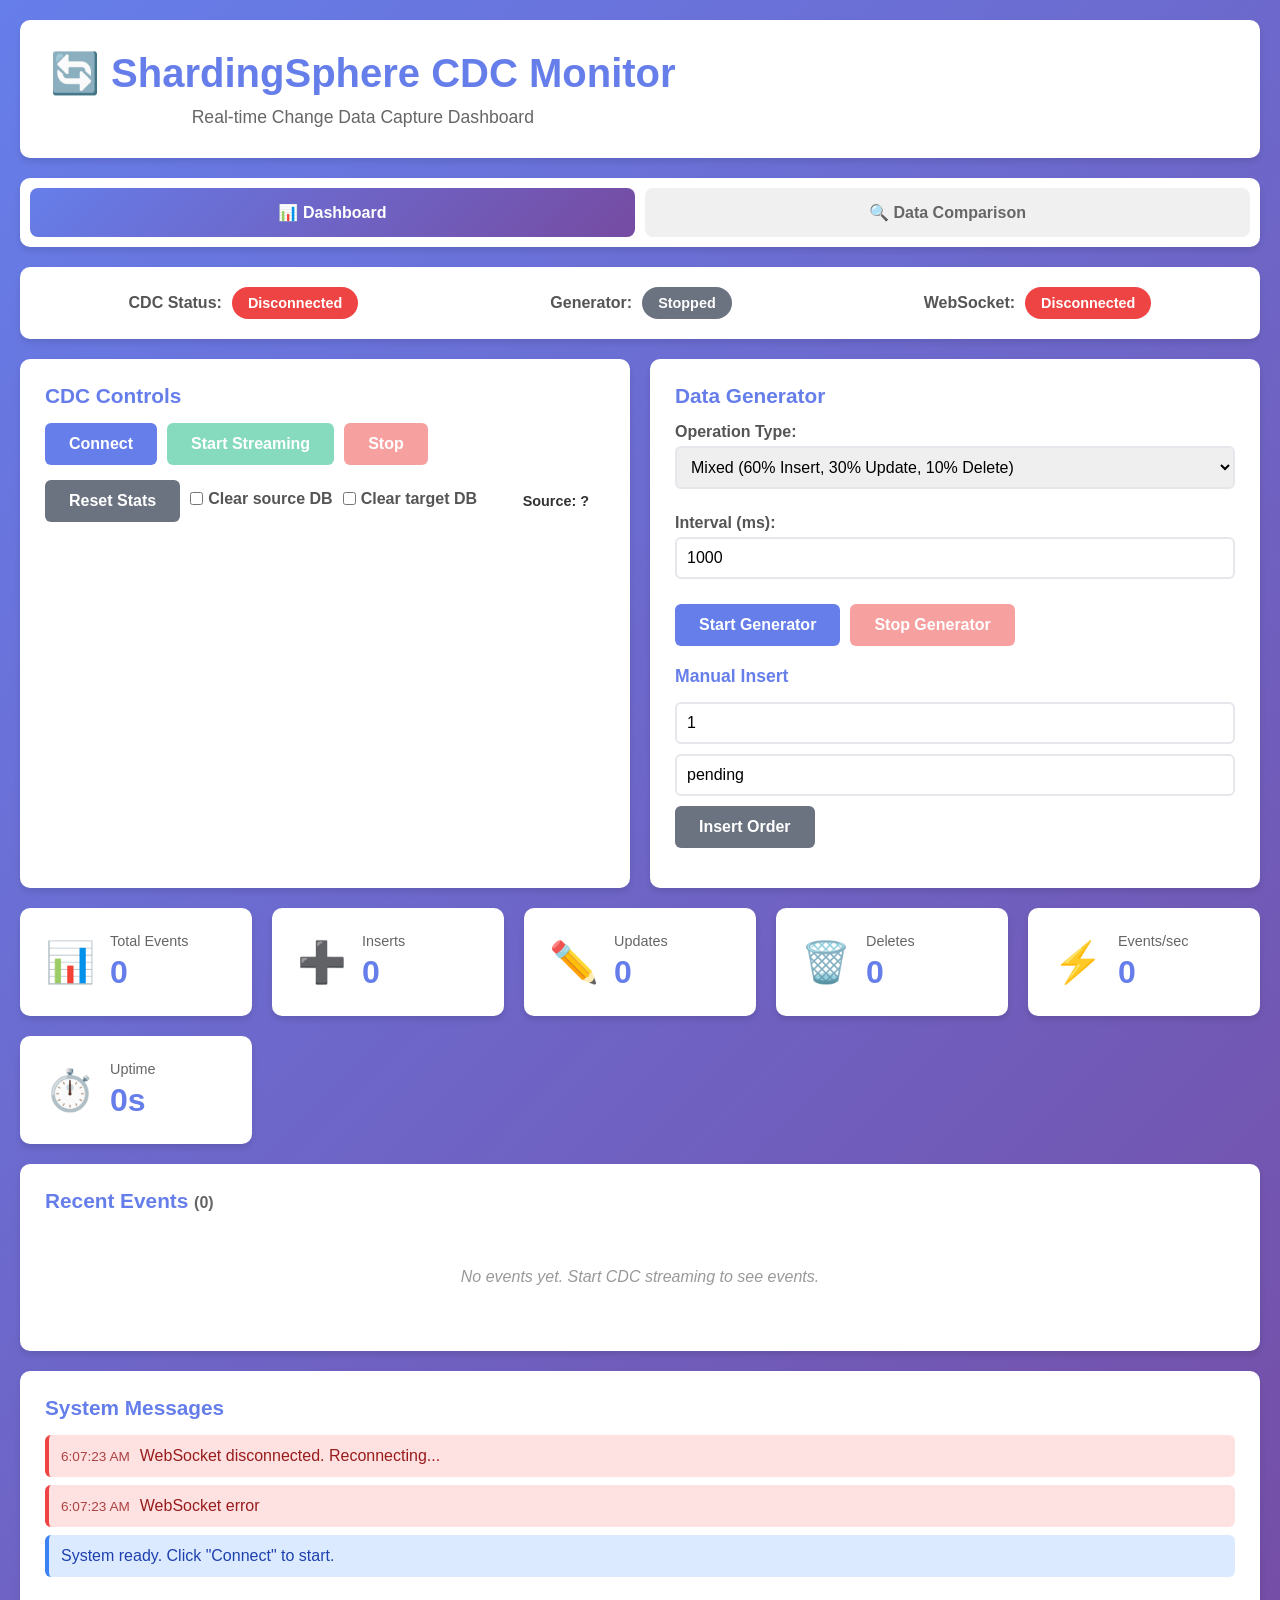
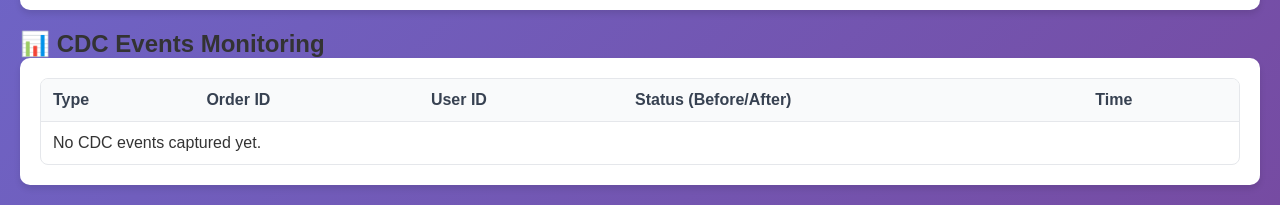
==== src/main/resources/static/index.html @ b1c5d3bc "Add back working src" ====
<!DOCTYPE html>
<html lang="en">
<head>
    <meta charset="UTF-8">
    <meta name="viewport" content="width=device-width, initial-scale=1.0">
    <meta http-equiv="Cache-Control" content="no-cache, no-store, must-revalidate">
    <meta http-equiv="Pragma" content="no-cache">
    <meta http-equiv="Expires" content="0">
    <title>ShardingSphere CDC Monitor</title>
    <link rel="stylesheet" href="css/style.css?v=2">
</head>
<body>
    <div class="container">
        <!-- Header -->
        <header>
            <div style="display: flex; justify-content: space-between; align-items: center;">
                <div>
                    <h1>🔄 ShardingSphere CDC Monitor</h1>
                    <p class="subtitle">Real-time Change Data Capture Dashboard</p>
                </div>
            </div>
        </header>

        <!-- Tab Navigation -->
        <div class="tab-nav">
            <button class="tab-btn active" data-tab="dashboard">📊 Dashboard</button>
            <button class="tab-btn" data-tab="comparison">🔍 Data Comparison</button>
        </div>

        <!-- Dashboard Tab -->
        <div id="dashboardTab" class="tab-content active">

        <!-- Connection Status -->
        <div class="status-bar">
            <div class="status-item">
                <span class="status-label">CDC Status:</span>
                <span id="cdcStatus" class="status-badge disconnected">Disconnected</span>
            </div>
            <div class="status-item">
                <span class="status-label">Generator:</span>
                <span id="generatorStatus" class="status-badge stopped">Stopped</span>
            </div>
            <div class="status-item">
                <span class="status-label">WebSocket:</span>
                <span id="wsStatus" class="status-badge disconnected">Disconnected</span>
            </div>
        </div>

        <!-- Control Panel -->
        <div class="control-panel">
            <div class="control-section">
                <h2>CDC Controls</h2>
                <div class="button-group">
                    <button id="connectBtn" class="btn btn-primary">Connect</button>
                    <button id="startStreamingBtn" class="btn btn-success" disabled>Start Streaming</button>
                    <button id="stopBtn" class="btn btn-danger" disabled>Stop</button>
                </div>
                <div class="form-group" style="margin-top: 15px;">
                    <div style="display: flex; align-items: center; gap: 10px; flex-wrap: wrap;">
                        <button id="resetBtn" class="btn btn-secondary">Reset Stats</button>
                        <label style="display: flex; align-items: center; gap: 5px; cursor: pointer; user-select: none;">
                            <input type="checkbox" id="clearDataCheckbox" style="cursor: pointer;">
                            <span>Clear source DB</span>
                        </label>
                        <label style="display: flex; align-items: center; gap: 5px; cursor: pointer; user-select: none;">
                            <input type="checkbox" id="clearTargetCheckbox" style="cursor: pointer;">
                            <span>Clear target DB</span>
                        </label>
                        <span id="recordCountDisplay" class="status-badge" style="margin-left: auto;">Source: <span id="recordCount">...</span></span>
                    </div>
                </div>
            </div>

            <div class="control-section">
                <h2>Data Generator</h2>
                <div class="form-group">
                    <label for="operationType">Operation Type:</label>
                    <select id="operationType" class="form-control">
                        <option value="MIXED">Mixed (60% Insert, 30% Update, 10% Delete)</option>
                        <option value="INSERT">Insert Only</option>
                        <option value="UPDATE">Update Only</option>
                        <option value="DELETE">Delete Only</option>
                    </select>
                </div>
                <div class="form-group">
                    <label for="interval">Interval (ms):</label>
                    <input type="number" id="interval" class="form-control" value="1000" min="100" max="10000">
                </div>
                <div class="button-group">
                    <button id="startGeneratorBtn" class="btn btn-primary">Start Generator</button>
                    <button id="stopGeneratorBtn" class="btn btn-danger" disabled>Stop Generator</button>
                </div>
                <div class="form-group">
                    <h3>Manual Insert</h3>
                    <input type="number" id="userId" class="form-control" placeholder="User ID" value="1">
                    <input type="text" id="orderStatus" class="form-control" placeholder="Status" value="pending">
                    <button id="manualInsertBtn" class="btn btn-secondary">Insert Order</button>
                </div>
            </div>
        </div>

        <!-- Statistics -->
        <div class="stats-grid">
            <div class="stat-card">
                <div class="stat-icon">📊</div>
                <div class="stat-content">
                    <div class="stat-label">Total Events</div>
                    <div class="stat-value" id="totalEvents">0</div>
                </div>
            </div>
            <div class="stat-card">
                <div class="stat-icon">➕</div>
                <div class="stat-content">
                    <div class="stat-label">Inserts</div>
                    <div class="stat-value" id="insertCount">0</div>
                </div>
            </div>
            <div class="stat-card">
                <div class="stat-icon">✏️</div>
                <div class="stat-content">
                    <div class="stat-label">Updates</div>
                    <div class="stat-value" id="updateCount">0</div>
                </div>
            </div>
            <div class="stat-card">
                <div class="stat-icon">🗑️</div>
                <div class="stat-content">
                    <div class="stat-label">Deletes</div>
                    <div class="stat-value" id="deleteCount">0</div>
                </div>
            </div>
            <div class="stat-card">
                <div class="stat-icon">⚡</div>
                <div class="stat-content">
                    <div class="stat-label">Events/sec</div>
                    <div class="stat-value" id="eventsPerSecond">0</div>
                </div>
            </div>
            <div class="stat-card">
                <div class="stat-icon">⏱️</div>
                <div class="stat-content">
                    <div class="stat-label">Uptime</div>
                    <div class="stat-value" id="uptime">0s</div>
                </div>
            </div>
        </div>

        <!-- Events Log -->
        <div class="events-section">
            <h2>Recent Events <span id="eventCount">(0)</span></h2>
            <div class="events-container" id="eventsContainer">
                <div class="no-events">No events yet. Start CDC streaming to see events.</div>
            </div>
        </div>

        <!-- System Messages -->
        <div class="messages-section">
            <h2>System Messages</h2>
            <div class="messages-container" id="messagesContainer">
                <div class="message info">System ready. Click "Connect" to start.</div>
            </div>
        </div>

        </div><!-- End Dashboard Tab -->

        <!-- Data Comparison Tab -->
        <div id="comparisonTab" class="tab-content">
            
            <!-- Summary Statistics -->
            <div class="summary-stats">
                <div class="summary-stat-item">
                    <div class="label">Source Records</div>
                    <div class="value" id="sourceRecordCount">0</div>
                </div>
                <div class="summary-stat-item">
                    <div class="label">Target Records</div>
                    <div class="value" id="targetRecordCount">0</div>
                </div>
                <div class="summary-stat-item">
                    <div class="label">Unsynced Records</div>
                    <div class="value" id="unsyncedRecordCount">0</div>
                </div>
                <div class="summary-stat-item">
                    <div class="label">CDC Events</div>
                    <div class="value" id="totalEventsCaptured">0</div>
                </div>
                <div class="summary-stat-item">
                    <div class="label">CDC Status</div>
                    <div class="value status-indicator not-running" id="cdcJobStatus">Not Running</div>
                </div>
            </div>

            <!-- Data Tables -->
            <div class="comparison-container">
                <div class="comparison-panel">
                    <h2>Source Database</h2>
                        <div class="data-table-container">
                            <table class="data-table">
                                <thead>
                                    <tr>
                                        <th>Order ID</th>
                                        <th>User ID</th>
                                        <th>Status</th>
                                    </tr>
                                </thead>
                                <tbody id="sourceDataTable">
                                    <tr><td colspan="3">Loading source data...</td></tr>
                                </tbody>
                            </table>
                        </div>
                    </div>

                <div class="comparison-panel">
                    <h2>Target Database</h2>
                        <div class="data-table-container">
                            <table class="data-table">
                                <thead>
                                    <tr>
                                        <th>Order ID</th>
                                        <th>User ID</th>
                                        <th>Status</th>
                                    </tr>
                                </thead>
                                <tbody id="targetDataTable">
                                    <tr><td colspan="3">Loading target data...</td></tr>
                                </tbody>
                            </table>
                        </div>
                    </div>
                </div>
            </div>

            <!-- CDC Events Monitoring Section -->
            <div style="margin-top: 20px;">
                <h2>📊 CDC Events Monitoring</h2>
                <div class="comparison-panel" style="width: 100%;">
                    <div class="data-table-container">
                        <table class="data-table">
                            <thead>
                                <tr>
                                    <th>Type</th>
                                    <th>Order ID</th>
                                    <th>User ID</th>
                                    <th>Status (Before/After)</th>
                                    <th>Time</th>
                                </tr>
                            </thead>
                            <tbody id="cdcEventsTable">
                                <tr><td colspan="5">No CDC events captured yet.</td></tr>
                            </tbody>
                        </table>
                    </div>
                </div>
            </div>

        </div><!-- End Data Comparison Tab -->

    </div>

    <script src="js/app.js?v=3"></script>
</body>
</html>
---- src/main/resources/static/css/style.css ----
* {
    margin: 0;
    padding: 0;
    box-sizing: border-box;
}

body {
    font-family: 'Segoe UI', Tahoma, Geneva, Verdana, sans-serif;
    background: linear-gradient(135deg, #667eea 0%, #764ba2 100%);
    color: #333;
    min-height: 100vh;
    padding: 20px;
}

.container {
    max-width: 1400px;
    margin: 0 auto;
}

/* Header */
header {
    background: white;
    padding: 30px;
    border-radius: 10px;
    box-shadow: 0 4px 6px rgba(0, 0, 0, 0.1);
    margin-bottom: 20px;
    text-align: center;
}

header h1 {
    font-size: 2.5rem;
    color: #667eea;
    margin-bottom: 10px;
}

.subtitle {
    color: #666;
    font-size: 1.1rem;
}

/* Tab Navigation */
.tab-nav {
    background: white;
    padding: 10px;
    border-radius: 10px;
    box-shadow: 0 4px 6px rgba(0, 0, 0, 0.1);
    margin-bottom: 20px;
    display: flex;
    gap: 10px;
}

.tab-btn {
    flex: 1;
    padding: 15px 30px;
    background: #f0f0f0;
    border: none;
    border-radius: 8px;
    cursor: pointer;
    font-size: 1rem;
    font-weight: 600;
    transition: all 0.3s;
    color: #666;
}

.tab-btn:hover {
    background: #e0e0e0;
}

.tab-btn.active {
    background: linear-gradient(135deg, #667eea 0%, #764ba2 100%);
    color: white;
}

/* Tab Content */
.tab-content {
    display: none;
}

.tab-content.active {
    display: block;
}

/* Status Bar */
.status-bar {
    background: white;
    padding: 20px;
    border-radius: 10px;
    box-shadow: 0 4px 6px rgba(0, 0, 0, 0.1);
    margin-bottom: 20px;
    display: flex;
    justify-content: space-around;
    flex-wrap: wrap;
    gap: 15px;
}

.status-item {
    display: flex;
    align-items: center;
    gap: 10px;
}

.status-label {
    font-weight: 600;
    color: #555;
}

.status-badge {
    padding: 8px 16px;
    border-radius: 20px;
    font-weight: 600;
    font-size: 0.9rem;
}

.status-badge.connected {
    background: #10b981;
    color: white;
}

.status-badge.streaming {
    background: #3b82f6;
    color: white;
    animation: pulse 2s infinite;
}

.status-badge.disconnected {
    background: #ef4444;
    color: white;
}

.status-badge.running {
    background: #10b981;
    color: white;
    animation: pulse 2s infinite;
}

.status-badge.stopped {
    background: #6b7280;
    color: white;
}

@keyframes pulse {
    0%, 100% {
        opacity: 1;
    }
    50% {
        opacity: 0.7;
    }
}

/* Control Panel */
.control-panel {
    display: grid;
    grid-template-columns: repeat(auto-fit, minmax(400px, 1fr));
    gap: 20px;
    margin-bottom: 20px;
}

.control-section {
    background: white;
    padding: 25px;
    border-radius: 10px;
    box-shadow: 0 4px 6px rgba(0, 0, 0, 0.1);
}

.control-section h2, .control-section h3 {
    color: #667eea;
    margin-bottom: 15px;
    font-size: 1.3rem;
}

.control-section h3 {
    font-size: 1.1rem;
    margin-top: 20px;
}

.button-group {
    display: flex;
    gap: 10px;
    flex-wrap: wrap;
}

.btn {
    padding: 12px 24px;
    border: none;
    border-radius: 6px;
    font-size: 1rem;
    font-weight: 600;
    cursor: pointer;
    transition: all 0.3s ease;
}

.btn:hover:not(:disabled) {
    transform: translateY(-2px);
    box-shadow: 0 4px 8px rgba(0, 0, 0, 0.2);
}

.btn:disabled {
    opacity: 0.5;
    cursor: not-allowed;
}

.btn-primary {
    background: #667eea;
    color: white;
}

.btn-success {
    background: #10b981;
    color: white;
}

.btn-danger {
    background: #ef4444;
    color: white;
}

.btn-secondary {
    background: #6b7280;
    color: white;
}

.form-group {
    margin-bottom: 15px;
}

.form-group label {
    display: block;
    margin-bottom: 5px;
    font-weight: 600;
    color: #555;
}

.form-control {
    width: 100%;
    padding: 10px;
    border: 2px solid #e5e7eb;
    border-radius: 6px;
    font-size: 1rem;
    margin-bottom: 10px;
    transition: border-color 0.3s ease;
}

.form-control:focus {
    outline: none;
    border-color: #667eea;
}

/* Statistics Grid */
.stats-grid {
    display: grid;
    grid-template-columns: repeat(auto-fit, minmax(200px, 1fr));
    gap: 20px;
    margin-bottom: 20px;
}

.stat-card {
    background: white;
    padding: 25px;
    border-radius: 10px;
    box-shadow: 0 4px 6px rgba(0, 0, 0, 0.1);
    display: flex;
    align-items: center;
    gap: 15px;
    transition: transform 0.3s ease;
}

.stat-card:hover {
    transform: translateY(-5px);
}

.stat-icon {
    font-size: 2.5rem;
}

.stat-content {
    flex: 1;
}

.stat-label {
    font-size: 0.9rem;
    color: #666;
    margin-bottom: 5px;
}

.stat-value {
    font-size: 2rem;
    font-weight: 700;
    color: #667eea;
}

/* Events Section */
.events-section, .messages-section {
    background: white;
    padding: 25px;
    border-radius: 10px;
    box-shadow: 0 4px 6px rgba(0, 0, 0, 0.1);
    margin-bottom: 20px;
}

.events-section h2, .messages-section h2 {
    color: #667eea;
    margin-bottom: 15px;
    font-size: 1.3rem;
}

#eventCount {
    color: #666;
    font-size: 1rem;
}

.events-container {
    max-height: 500px;
    overflow-y: auto;
}

.no-events {
    text-align: center;
    color: #999;
    padding: 40px;
    font-style: italic;
}

.event-item {
    padding: 15px;
    margin-bottom: 10px;
    border-radius: 6px;
    border-left: 4px solid;
    animation: slideIn 0.3s ease;
}

@keyframes slideIn {
    from {
        opacity: 0;
        transform: translateX(-20px);
    }
    to {
        opacity: 1;
        transform: translateX(0);
    }
}

.event-item.insert {
    background: #d1fae5;
    border-color: #10b981;
}

.event-item.update {
    background: #dbeafe;
    border-color: #3b82f6;
}

.event-item.delete {
    background: #fee2e2;
    border-color: #ef4444;
}

.event-header {
    display: flex;
    justify-content: space-between;
    margin-bottom: 8px;
}

.event-type {
    font-weight: 700;
    text-transform: uppercase;
}

.event-type.insert {
    color: #10b981;
}

.event-type.update {
    color: #3b82f6;
}

.event-type.delete {
    color: #ef4444;
}

.event-time {
    color: #666;
    font-size: 0.85rem;
}

.event-details {
    font-size: 0.9rem;
    color: #555;
}

.event-table {
    color: #667eea;
    font-weight: 600;
}

/* Messages */
.messages-container {
    max-height: 200px;
    overflow-y: auto;
}

.message {
    padding: 12px;
    margin-bottom: 8px;
    border-radius: 6px;
    border-left: 4px solid;
    animation: slideIn 0.3s ease;
}

.message.info {
    background: #dbeafe;
    border-color: #3b82f6;
    color: #1e40af;
}

.message.success {
    background: #d1fae5;
    border-color: #10b981;
    color: #065f46;
}

.message.error {
    background: #fee2e2;
    border-color: #ef4444;
    color: #991b1b;
}

.message-time {
    font-size: 0.85rem;
    opacity: 0.8;
    margin-right: 10px;
}

/* Scrollbar Styling */
::-webkit-scrollbar {
    width: 8px;
}

::-webkit-scrollbar-track {
    background: #f1f1f1;
    border-radius: 10px;
}

::-webkit-scrollbar-thumb {
    background: #667eea;
    border-radius: 10px;
}

::-webkit-scrollbar-thumb:hover {
    background: #5568d3;
}

/* Responsive Design */
@media (max-width: 768px) {
    header h1 {
        font-size: 1.8rem;
    }
    
    .control-panel {
        grid-template-columns: 1fr;
    }
    
    .stats-grid {
        grid-template-columns: repeat(auto-fit, minmax(150px, 1fr));
    }
    
    .status-bar {
        flex-direction: column;
    }
}


/* Data Comparison Styles */
.summary-stats {
    display: flex;
    justify-content: space-around;
    margin-bottom: 20px;
    flex-wrap: wrap;
    gap: 10px;
}

.summary-stat-item {
    background: white;
    padding: 20px;
    border-radius: 10px;
    box-shadow: 0 4px 6px rgba(0, 0, 0, 0.1);
    text-align: center;
    min-width: 200px;
    flex: 1;
}

.summary-stat-item .label {
    color: #666;
    font-size: 0.9rem;
    margin-bottom: 8px;
}

.summary-stat-item .value {
    font-size: 1.8rem;
    font-weight: bold;
    color: #667eea;
}

.status-indicator {
    font-weight: bold;
}

.status-indicator.running {
    color: #10b981;
}

.status-indicator.connected {
    color: #3b82f6;
}

.status-indicator.not-running {
    color: #ef4444;
}

.comparison-container {
    display: flex;
    gap: 20px;
    margin-top: 20px;
    flex-wrap: wrap;
}

.comparison-panel {
    flex: 1;
    min-width: 45%;
    background: white;
    border-radius: 10px;
    padding: 20px;
    box-shadow: 0 4px 6px rgba(0, 0, 0, 0.1);
}

.comparison-panel h2 {
    color: #667eea;
    margin-top: 0;
    border-bottom: 2px solid #667eea;
    padding-bottom: 10px;
    margin-bottom: 15px;
}

.data-table-container {
    max-height: 500px;
    overflow-y: auto;
    border: 1px solid #e5e7eb;
    border-radius: 8px;
}

.data-table {
    width: 100%;
    border-collapse: collapse;
}

.data-table th,
.data-table td {
    padding: 12px;
    text-align: left;
    border-bottom: 1px solid #e5e7eb;
}

.data-table th {
    background: #f9fafb;
    color: #374151;
    font-weight: 600;
    position: sticky;
    top: 0;
    z-index: 1;
}

.data-table tbody tr:hover {
    background: #f9fafb;
}

.data-table tbody tr:last-child td {
    border-bottom: none;
}

.event-type-insert {
    color: #10b981;
    font-weight: 600;
}

.event-type-update {
    color: #3b82f6;
    font-weight: 600;
}

.event-type-delete {
    color: #ef4444;
    font-weight: 600;
}
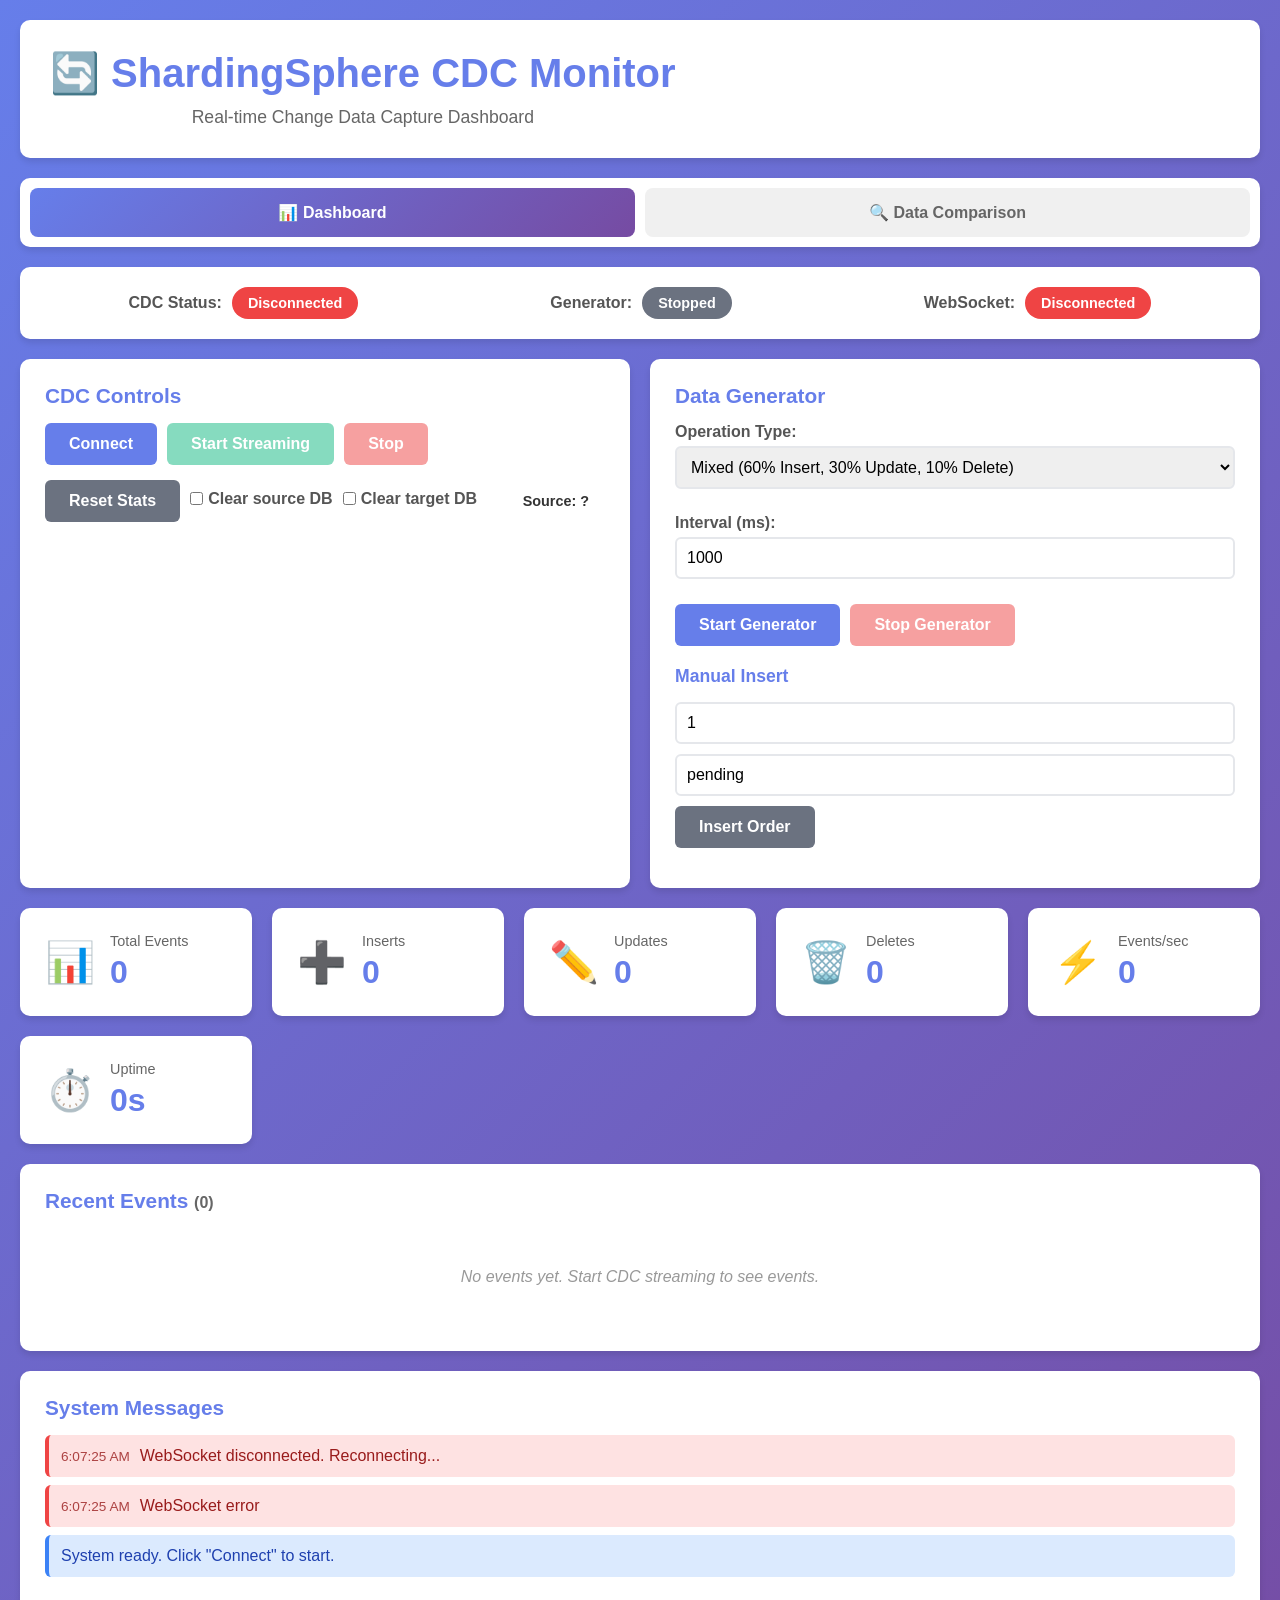
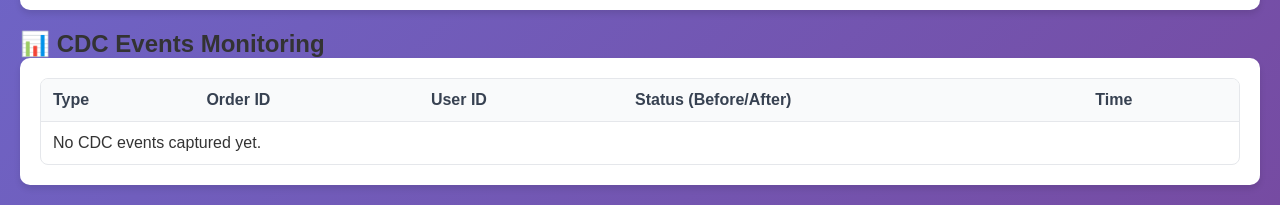
==== commit abf42bb1: "Fix CDC events not working" ====
--- a/src/main/resources/static/index.html
+++ b/src/main/resources/static/index.html
@@ -257,7 +257,7 @@
 
     </div>
 
-    <script src="js/app.js?v=3"></script>
+    <script src="js/app.js?v=8"></script>
 </body>
 </html>
 
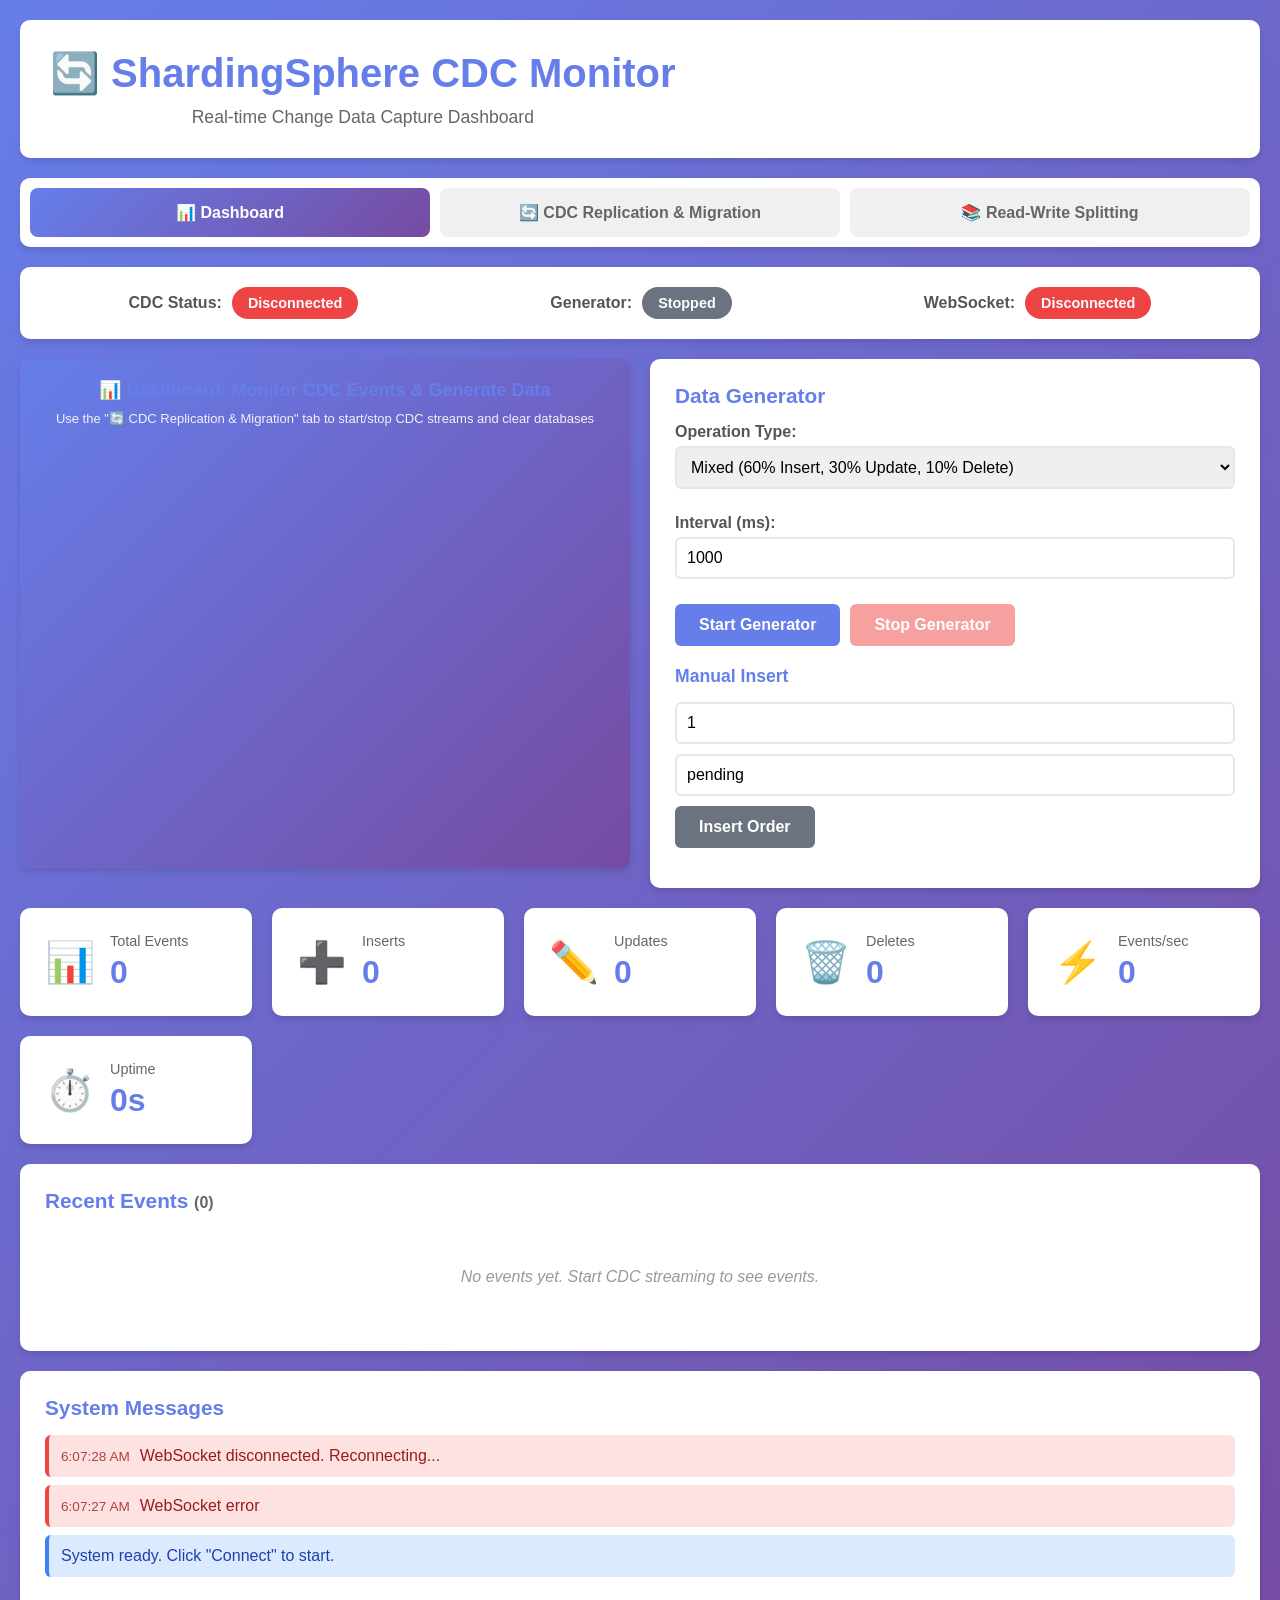
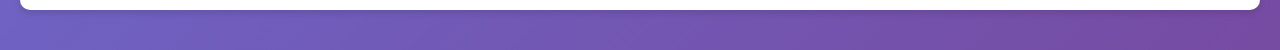
==== commit 5c79c19b: "Polling based CDC feature with read-write splitting" ====
--- a/src/main/resources/static/index.html
+++ b/src/main/resources/static/index.html
@@ -24,7 +24,8 @@
         <!-- Tab Navigation -->
         <div class="tab-nav">
             <button class="tab-btn active" data-tab="dashboard">📊 Dashboard</button>
-            <button class="tab-btn" data-tab="comparison">🔍 Data Comparison</button>
+            <button class="tab-btn" data-tab="replication">🔄 CDC Replication & Migration</button>
+            <button class="tab-btn" data-tab="readwrite">📚 Read-Write Splitting</button>
         </div>
 
         <!-- Dashboard Tab -->
@@ -48,27 +49,11 @@
 
         <!-- Control Panel -->
         <div class="control-panel">
-            <div class="control-section">
-                <h2>CDC Controls</h2>
-                <div class="button-group">
-                    <button id="connectBtn" class="btn btn-primary">Connect</button>
-                    <button id="startStreamingBtn" class="btn btn-success" disabled>Start Streaming</button>
-                    <button id="stopBtn" class="btn btn-danger" disabled>Stop</button>
-                </div>
-                <div class="form-group" style="margin-top: 15px;">
-                    <div style="display: flex; align-items: center; gap: 10px; flex-wrap: wrap;">
-                        <button id="resetBtn" class="btn btn-secondary">Reset Stats</button>
-                        <label style="display: flex; align-items: center; gap: 5px; cursor: pointer; user-select: none;">
-                            <input type="checkbox" id="clearDataCheckbox" style="cursor: pointer;">
-                            <span>Clear source DB</span>
-                        </label>
-                        <label style="display: flex; align-items: center; gap: 5px; cursor: pointer; user-select: none;">
-                            <input type="checkbox" id="clearTargetCheckbox" style="cursor: pointer;">
-                            <span>Clear target DB</span>
-                        </label>
-                        <span id="recordCountDisplay" class="status-badge" style="margin-left: auto;">Source: <span id="recordCount">...</span></span>
-                    </div>
-                </div>
+            <div class="control-section" style="text-align: center; padding: 20px; background: linear-gradient(135deg, #667eea 0%, #764ba2 100%); color: white; border-radius: 8px; margin-bottom: 20px;">
+                <h2 style="margin: 0; font-size: 18px;">📊 Dashboard: Monitor CDC Events & Generate Data</h2>
+                <p style="margin: 10px 0 0 0; font-size: 13px; opacity: 0.9;">
+                    Use the "🔄 CDC Replication & Migration" tab to start/stop CDC streams and clear databases
+                </p>
             </div>
 
             <div class="control-section">
@@ -163,22 +148,108 @@
 
         </div><!-- End Dashboard Tab -->
 
-        <!-- Data Comparison Tab -->
-        <div id="comparisonTab" class="tab-content">
-            
+        <!-- CDC Replication & Migration Tab (Merged) -->
+        <div id="replicationTab" class="tab-content">
+            <h2>🔄 CDC Replication & Migration</h2>
+            <p style="color: #666; margin-bottom: 20px;">
+                This demonstrates multi-source CDC replication where both ShardingSphere DB and Source DB stream changes to the same Target DB.
+            </p>
+
+            <!-- Architecture Diagram -->
+            <div class="comparison-panel" style="margin-bottom: 30px; background: linear-gradient(135deg, #667eea 0%, #764ba2 100%); color: white;">
+                <h3 style="color: white; border-bottom-color: rgba(255,255,255,0.3);">📐 Multi-Source CDC Architecture</h3>
+                
+                <!-- Simplified Visual Flow -->
+                <div style="background: rgba(0,0,0,0.3); border-radius: 12px; padding: 30px 20px; margin: 20px 0;">
+                    <div style="display: flex; align-items: center; justify-content: space-around; flex-wrap: wrap; gap: 20px;">
+                        
+                        <!-- Source 1: ShardingSphere DB -->
+                        <div style="flex: 1; min-width: 180px;">
+                            <div style="background: linear-gradient(135deg, #667eea, #764ba2); padding: 20px; border-radius: 12px; box-shadow: 0 4px 15px rgba(0,0,0,0.3); text-align: center;">
+                                <div style="font-size: 32px; margin-bottom: 10px;">🔄</div>
+                                <div style="font-weight: bold; font-size: 15px; margin-bottom: 8px;">ShardingSphere DB</div>
+                                <div style="font-size: 12px; opacity: 0.9; background: rgba(0,0,0,0.2); padding: 4px 8px; border-radius: 4px; margin: 5px 0;">sharding_db</div>
+                                <div style="font-size: 11px; opacity: 0.8;">via Proxy: 3308</div>
+                            </div>
+                        </div>
+                        
+                        <!-- Arrow 1 -->
+                        <div style="flex: 0 0 60px; text-align: center;">
+                            <div style="font-size: 28px; color: #4ade80; text-shadow: 0 2px 10px rgba(74, 222, 128, 0.5);">⟹</div>
+                            <div style="font-size: 10px; margin-top: 5px; color: #4ade80;">CDC Stream</div>
+                        </div>
+                        
+                        <!-- Target DB -->
+                        <div style="flex: 1; min-width: 180px;">
+                            <div style="background: linear-gradient(135deg, #10b981, #059669); padding: 25px; border-radius: 12px; box-shadow: 0 6px 20px rgba(16, 185, 129, 0.4); text-align: center; border: 3px solid #4ade80;">
+                                <div style="font-size: 36px; margin-bottom: 10px;">🎯</div>
+                                <div style="font-weight: bold; font-size: 16px; margin-bottom: 8px;">Target DB</div>
+                                <div style="font-size: 12px; opacity: 0.9; background: rgba(0,0,0,0.2); padding: 4px 8px; border-radius: 4px; margin: 5px 0;">target_db</div>
+                                <div style="font-size: 11px; opacity: 0.8;">Direct: 5432</div>
+                                <div style="margin-top: 12px; font-size: 11px; background: rgba(251, 191, 36, 0.4); padding: 6px; border-radius: 6px;">
+                                    ✅ Multi-Source CDC Destination
+                                </div>
+                            </div>
+                        </div>
+                        
+                        <!-- Arrow 2 -->
+                        <div style="flex: 0 0 60px; text-align: center;">
+                            <div style="font-size: 28px; color: #4ade80; text-shadow: 0 2px 10px rgba(74, 222, 128, 0.5);">⟸</div>
+                            <div style="font-size: 10px; margin-top: 5px; color: #4ade80;">CDC Stream</div>
+                        </div>
+                        
+                        <!-- Source 2: Migration Source DB -->
+                        <div style="flex: 1; min-width: 180px;">
+                            <div style="background: linear-gradient(135deg, #8b5cf6, #7c3aed); padding: 20px; border-radius: 12px; box-shadow: 0 4px 15px rgba(0,0,0,0.3); text-align: center;">
+                                <div style="font-size: 32px; margin-bottom: 10px;">📦</div>
+                                <div style="font-weight: bold; font-size: 15px; margin-bottom: 8px;">Source DB</div>
+                                <div style="font-size: 12px; opacity: 0.9; background: rgba(0,0,0,0.2); padding: 4px 8px; border-radius: 4px; margin: 5px 0;">source_db</div>
+                                <div style="font-size: 11px; opacity: 0.8;">Direct: 5435</div>
+                                <div style="font-size: 10px; margin-top: 8px; opacity: 0.8;">Migration Demo</div>
+                            </div>
+                        </div>
+                    </div>
+                </div>
+                
+                <!-- Explanation Box -->
+                <div style="display: grid; grid-template-columns: 1fr 1fr; gap: 15px; margin-top: 20px;">
+                    <div style="background: rgba(59, 130, 246, 0.2); padding: 15px; border-radius: 8px; border-left: 4px solid #3b82f6;">
+                        <div style="font-weight: bold; margin-bottom: 8px;">💡 What is Multi-Source CDC?</div>
+                        <div style="font-size: 12px; line-height: 1.6;">
+                            Multiple databases stream their changes to a single target database in real-time. Perfect for:
+                            <ul style="margin: 10px 0 0 20px; padding: 0;">
+                                <li>Database consolidation</li>
+                                <li>Zero-downtime migrations</li>
+                                <li>Real-time reporting from multiple sources</li>
+                            </ul>
+                        </div>
+                    </div>
+                    <div style="background: rgba(16, 185, 129, 0.2); padding: 15px; border-radius: 8px; border-left: 4px solid #10b981;">
+                        <div style="font-weight: bold; margin-bottom: 8px;">🚀 Try It Out!</div>
+                        <div style="font-size: 12px; line-height: 1.6;">
+                            <ol style="margin: 0; padding: 0 0 0 20px;">
+                                <li>Generate data in ShardingSphere DB or Source DB</li>
+                                <li>Start CDC streaming</li>
+                                <li>Watch Target DB receive changes from both sources!</li>
+                            </ol>
+                        </div>
+                    </div>
+                </div>
+            </div>
+
             <!-- Summary Statistics -->
             <div class="summary-stats">
                 <div class="summary-stat-item">
-                    <div class="label">Source Records</div>
+                    <div class="label">ShardingSphere DB</div>
                     <div class="value" id="sourceRecordCount">0</div>
                 </div>
                 <div class="summary-stat-item">
-                    <div class="label">Target Records</div>
+                    <div class="label">Source DB (Migration)</div>
+                    <div class="value" id="migrationSourceCount">0</div>
+                </div>
+                <div class="summary-stat-item">
+                    <div class="label">Target DB (Total)</div>
                     <div class="value" id="targetRecordCount">0</div>
-                </div>
-                <div class="summary-stat-item">
-                    <div class="label">Unsynced Records</div>
-                    <div class="value" id="unsyncedRecordCount">0</div>
                 </div>
                 <div class="summary-stat-item">
                     <div class="label">CDC Events</div>
@@ -190,48 +261,144 @@
                 </div>
             </div>
 
-            <!-- Data Tables -->
-            <div class="comparison-container">
+            <!-- Three Database Tables Side by Side -->
+            <div style="display: grid; grid-template-columns: repeat(3, 1fr); gap: 15px; margin-top: 30px;">
+                <!-- ShardingSphere Database -->
                 <div class="comparison-panel">
-                    <h2>Source Database</h2>
-                        <div class="data-table-container">
-                            <table class="data-table">
-                                <thead>
-                                    <tr>
-                                        <th>Order ID</th>
-                                        <th>User ID</th>
-                                        <th>Status</th>
-                                    </tr>
-                                </thead>
-                                <tbody id="sourceDataTable">
-                                    <tr><td colspan="3">Loading source data...</td></tr>
-                                </tbody>
-                            </table>
-                        </div>
-                    </div>
-
+                    <h3 style="font-size: 16px;">
+                        🔄 ShardingSphere DB
+                        <span class="record-count" id="sourceBadge">0</span>
+                    </h3>
+                    <p style="color: #666; font-size: 12px; margin-bottom: 15px;">
+                        sharding_db via Proxy (3308)
+                    </p>
+                    <div class="data-table-container">
+                        <table class="data-table">
+                            <thead>
+                                <tr>
+                                    <th>Order ID</th>
+                                    <th>User ID</th>
+                                    <th>Status</th>
+                                </tr>
+                            </thead>
+                            <tbody id="sourceDataTable">
+                                <tr><td colspan="3">Loading...</td></tr>
+                            </tbody>
+                        </table>
+                    </div>
+                    <button id="clearShardingSphereBtn" class="btn btn-danger" style="width: 100%; margin-top: 15px; font-size: 13px;">
+                        🗑️ Clear ShardingSphere DB
+                    </button>
+                </div>
+
+                <!-- Source Database (Migration) -->
                 <div class="comparison-panel">
-                    <h2>Target Database</h2>
-                        <div class="data-table-container">
-                            <table class="data-table">
-                                <thead>
-                                    <tr>
-                                        <th>Order ID</th>
-                                        <th>User ID</th>
-                                        <th>Status</th>
-                                    </tr>
-                                </thead>
-                                <tbody id="targetDataTable">
-                                    <tr><td colspan="3">Loading target data...</td></tr>
-                                </tbody>
-                            </table>
-                        </div>
-                    </div>
-                </div>
+                    <h3 style="font-size: 16px;">
+                        📦 Source DB (Migration)
+                        <span class="record-count" id="migrationSourceBadge">0</span>
+                    </h3>
+                    <p style="color: #666; font-size: 12px; margin-bottom: 15px;">
+                        source_db (5435)
+                    </p>
+                    <div class="data-table-container">
+                        <table class="data-table">
+                            <thead>
+                                <tr>
+                                    <th>Order ID</th>
+                                    <th>User ID</th>
+                                    <th>Status</th>
+                                </tr>
+                            </thead>
+                            <tbody id="migrationSourceTable">
+                                <tr><td colspan="3">Loading...</td></tr>
+                            </tbody>
+                        </table>
+                    </div>
+                    <button id="clearMigrationSourceBtn" class="btn btn-danger" style="width: 100%; margin-top: 15px; font-size: 13px;">
+                        🗑️ Clear Source DB
+                    </button>
+                </div>
+
+                <!-- Target Database -->
+                <div class="comparison-panel">
+                    <h3 style="font-size: 16px;">
+                        🎯 Target DB
+                        <span class="record-count" id="targetBadge">0</span>
+                    </h3>
+                    <p style="color: #666; font-size: 12px; margin-bottom: 15px;">
+                        target_db (5432) - Multi-source
+                    </p>
+                    <div class="data-table-container">
+                        <table class="data-table">
+                            <thead>
+                                <tr>
+                                    <th>Order ID</th>
+                                    <th>User ID</th>
+                                    <th>Status</th>
+                                </tr>
+                            </thead>
+                            <tbody id="targetDataTable">
+                                <tr><td colspan="3">Loading...</td></tr>
+                            </tbody>
+                        </table>
+                    </div>
+                    <button id="clearTargetBtn" class="btn btn-danger" style="width: 100%; margin-top: 15px; font-size: 13px;">
+                        🗑️ Clear Target DB
+                    </button>
+                </div>
+            </div>
+
+            <!-- CDC Streaming Status Bar -->
+            <div class="comparison-panel" style="margin-top: 30px; background: linear-gradient(135deg, #667eea 0%, #764ba2 100%); color: white;">
+                <div style="display: flex; justify-content: space-between; align-items: center;">
+                    <div style="flex: 1;">
+                        <h3 style="color: white; border: none; margin: 0;">CDC Streaming Status</h3>
+                        <div style="margin-top: 10px; font-size: 14px; opacity: 0.9;">
+                            <span id="cdcStreamingStatusText">⏸️ Not streaming</span>
+                        </div>
+                    </div>
+                    <div>
+                        <button id="stopStreamingBtn" class="btn" style="background: rgba(255,255,255,0.2); color: white; border: 1px solid rgba(255,255,255,0.4);" disabled>
+                            ⏸️ Stop CDC Stream
+                        </button>
+                    </div>
+                </div>
+            </div>
+
+            <!-- Control Buttons -->
+            <div class="comparison-panel" style="margin-top: 20px;">
+                <h3>Replication Controls</h3>
+                <div style="display: grid; grid-template-columns: repeat(auto-fit, minmax(250px, 1fr)); gap: 15px; margin-top: 15px;">
+                    <div>
+                        <h4 style="margin-bottom: 10px; color: #667eea;">ShardingSphere CDC</h4>
+                        <button id="startStreamingBtn" class="btn btn-success" style="width: 100%;">
+                            ▶️ Start CDC Stream
+                        </button>
+                    </div>
+                    <div>
+                        <h4 style="margin-bottom: 10px; color: #8b5cf6;">Migration CDC</h4>
+                        <button id="migrationSetupBtn" class="btn btn-primary" style="width: 100%; margin-bottom: 10px;">
+                            🔧 Setup Source DB
+                        </button>
+                        <button id="migrationStartBtn" class="btn btn-success" style="width: 100%;">
+                            ▶️ Start Migration CDC
+                        </button>
+                    </div>
+                    <div>
+                        <h4 style="margin-bottom: 10px; color: #10b981;">Verification</h4>
+                        <button id="migrationVerifyBtn" class="btn btn-info" style="width: 100%; margin-bottom: 10px;">
+                            ✓ Verify Sync
+                        </button>
+                        <button id="migrationRefreshBtn" class="btn" style="width: 100%;">
+                            🔄 Refresh All
+                        </button>
+                    </div>
+                </div>
+                <div id="migrationFeedback" style="margin-top: 15px; padding: 10px; border-radius: 8px; text-align: center; font-weight: 600;"></div>
             </div>
 
             <!-- CDC Events Monitoring Section -->
-            <div style="margin-top: 20px;">
+            <div style="margin-top: 30px;">
                 <h2>📊 CDC Events Monitoring</h2>
                 <div class="comparison-panel" style="width: 100%;">
                     <div class="data-table-container">
@@ -239,25 +406,168 @@
                             <thead>
                                 <tr>
                                     <th>Type</th>
-                                    <th>Order ID</th>
-                                    <th>User ID</th>
-                                    <th>Status (Before/After)</th>
+                                    <th>Database</th>
+                                    <th>Order ID</th>
+                                    <th>User ID</th>
+                                    <th>Status</th>
                                     <th>Time</th>
                                 </tr>
                             </thead>
                             <tbody id="cdcEventsTable">
-                                <tr><td colspan="5">No CDC events captured yet.</td></tr>
-                            </tbody>
-                        </table>
-                    </div>
-                </div>
-            </div>
-
-        </div><!-- End Data Comparison Tab -->
+                                <tr><td colspan="6">No CDC events captured yet.</td></tr>
+                            </tbody>
+                        </table>
+                    </div>
+                </div>
+            </div>
+
+        </div><!-- End CDC Replication & Migration Tab -->
+
+        <!-- Read-Write Splitting Tab -->
+        <div class="tab-content" id="readwriteTab">
+            <h2>📊 Read-Write Splitting Monitor</h2>
+            
+            <!-- Replication Status Card -->
+            <div class="comparison-panel" style="margin-bottom: 20px;">
+                <h3>Replication Status</h3>
+                <div class="summary-stats">
+                    <div class="summary-stat-item">
+                        <div class="label">Replication</div>
+                        <div class="value" id="rwReplicationStatus">Disabled</div>
+                    </div>
+                    <div class="summary-stat-item">
+                        <div class="label">Write DB</div>
+                        <div class="value" id="rwWriteCount">0</div>
+                    </div>
+                    <div class="summary-stat-item">
+                        <div class="label">Read DB</div>
+                        <div class="value" id="rwReadCount">0</div>
+                    </div>
+                    <div class="summary-stat-item">
+                        <div class="label">Sync Status</div>
+                        <div class="value" id="rwSyncStatus">Out of Sync</div>
+                    </div>
+                </div>
+            </div>
+
+            <!-- Database Comparison -->
+            <div style="display: grid; grid-template-columns: 1fr 1fr; gap: 20px;">
+                
+                <!-- Write Database Table -->
+                <div class="comparison-panel">
+                    <div style="display: flex; justify-content: space-between; align-items: center; margin-bottom: 10px;">
+                        <h3>✍️ Write Database (Primary)</h3>
+                        <span class="record-count">Records: <span id="writeDbCount">0</span></span>
+                    </div>
+                    <div class="data-table-container">
+                        <table class="data-table">
+                            <thead>
+                                <tr>
+                                    <th>Order ID</th>
+                                    <th>User ID</th>
+                                    <th>Status</th>
+                                </tr>
+                            </thead>
+                            <tbody id="writeDbTable">
+                                <tr><td colspan="3">Loading...</td></tr>
+                            </tbody>
+                        </table>
+                    </div>
+                </div>
+
+                <!-- Read Database Table -->
+                <div class="comparison-panel">
+                    <div style="display: flex; justify-content: space-between; align-items: center; margin-bottom: 10px;">
+                        <h3>📖 Read Database (Replica)</h3>
+                        <span class="record-count">Records: <span id="readDbCount">0</span></span>
+                    </div>
+                    <div class="data-table-container">
+                        <table class="data-table">
+                            <thead>
+                                <tr>
+                                    <th>Order ID</th>
+                                    <th>User ID</th>
+                                    <th>Status</th>
+                                </tr>
+                            </thead>
+                            <tbody id="readDbTable">
+                                <tr><td colspan="3">Loading...</td></tr>
+                            </tbody>
+                        </table>
+                    </div>
+                </div>
+
+            </div>
+
+            <!-- Manual Insert Section -->
+            <div class="comparison-panel" style="margin-top: 20px;">
+                <h3>✍️ Manual Insert to Write Database</h3>
+                <p style="color: #666; font-size: 14px; margin-bottom: 15px;">
+                    Insert a record directly into the Write DB. Enable replication to automatically sync to Read DB, 
+                    or use "Manual Sync Now" to sync once.
+                </p>
+                <div style="display: flex; gap: 10px; align-items: center; flex-wrap: wrap;">
+                    <input type="number" id="rwUserId" class="form-control" placeholder="User ID" value="1" style="width: 120px;">
+                    <input type="text" id="rwOrderStatus" class="form-control" placeholder="Status" value="pending" style="width: 150px;">
+                    <button id="rwInsertBtn" class="btn btn-success">Insert to Write DB</button>
+                    <span id="rwInsertFeedback" style="margin-left: 10px; font-weight: bold;"></span>
+                </div>
+            </div>
+
+            <!-- Search from Read DB Section -->
+            <div class="comparison-panel" style="margin-top: 20px;">
+                <h3>🔍 Search from Read Database (Read-Only Demo)</h3>
+                <p style="color: #666; font-size: 14px; margin-bottom: 15px;">
+                    This search queries <strong>ONLY the Read Database</strong> to demonstrate read-write splitting. 
+                    Search by Order ID or User ID.
+                </p>
+                <div style="display: flex; gap: 10px; align-items: center; flex-wrap: wrap; margin-bottom: 15px;">
+                    <select id="rwSearchType" class="form-control" style="width: 150px;">
+                        <option value="order_id">Search by Order ID</option>
+                        <option value="user_id">Search by User ID</option>
+                    </select>
+                    <input type="number" id="rwSearchValue" class="form-control" placeholder="Enter value" style="width: 150px;">
+                    <button id="rwSearchBtn" class="btn btn-info">🔍 Search Read DB</button>
+                    <button id="rwClearSearchBtn" class="btn btn-secondary">Clear</button>
+                    <span id="rwSearchFeedback" style="margin-left: 10px; font-weight: bold;"></span>
+                </div>
+                
+                <!-- Search Results -->
+                <div id="rwSearchResults" style="display: none; background: #f0f9ff; border: 2px solid #3b82f6; border-radius: 8px; padding: 15px; margin-top: 10px;">
+                    <div style="display: flex; justify-content: space-between; align-items: center; margin-bottom: 10px;">
+                        <h4 style="margin: 0; color: #1e40af;">📖 Results from Read Database</h4>
+                        <span id="rwSearchCount" style="background: #3b82f6; color: white; padding: 4px 12px; border-radius: 12px; font-size: 14px;">0 found</span>
+                    </div>
+                    <div class="data-table-container" style="max-height: 300px;">
+                        <table class="data-table">
+                            <thead>
+                                <tr>
+                                    <th>Order ID</th>
+                                    <th>User ID</th>
+                                    <th>Status</th>
+                                </tr>
+                            </thead>
+                            <tbody id="rwSearchTable">
+                                <tr><td colspan="3" style="text-align: center;">No results</td></tr>
+                            </tbody>
+                        </table>
+                    </div>
+                </div>
+            </div>
+
+            <!-- Replication Controls -->
+            <div style="margin-top: 20px; text-align: center;">
+                <button id="rwEnableBtn" class="btn btn-primary" style="margin: 5px;">Enable Replication</button>
+                <button id="rwDisableBtn" class="btn btn-secondary" style="margin: 5px;">Disable Replication</button>
+                <button id="rwSyncBtn" class="btn btn-info" style="margin: 5px;">Manual Sync Now</button>
+                <button id="rwSwitchBtn" class="btn btn-warning" style="margin: 5px;">Switch Databases (Read ↔ Write)</button>
+                <button id="rwRefreshBtn" class="btn" style="margin: 5px;">🔄 Refresh</button>
+            </div>
+        </div><!-- End Read-Write Splitting Tab -->
 
     </div>
 
-    <script src="js/app.js?v=8"></script>
+    <script src="js/app.js?v=11"></script>
 </body>
 </html>
 
--- a/src/main/resources/static/css/style.css
+++ b/src/main/resources/static/css/style.css
@@ -532,12 +532,21 @@
     box-shadow: 0 4px 6px rgba(0, 0, 0, 0.1);
 }
 
-.comparison-panel h2 {
+.comparison-panel h2, .comparison-panel h3 {
     color: #667eea;
     margin-top: 0;
     border-bottom: 2px solid #667eea;
     padding-bottom: 10px;
     margin-bottom: 15px;
+}
+
+.record-count {
+    background: #f0f0f0;
+    padding: 5px 12px;
+    border-radius: 20px;
+    font-size: 0.9rem;
+    color: #667eea;
+    font-weight: 600;
 }
 
 .data-table-container {
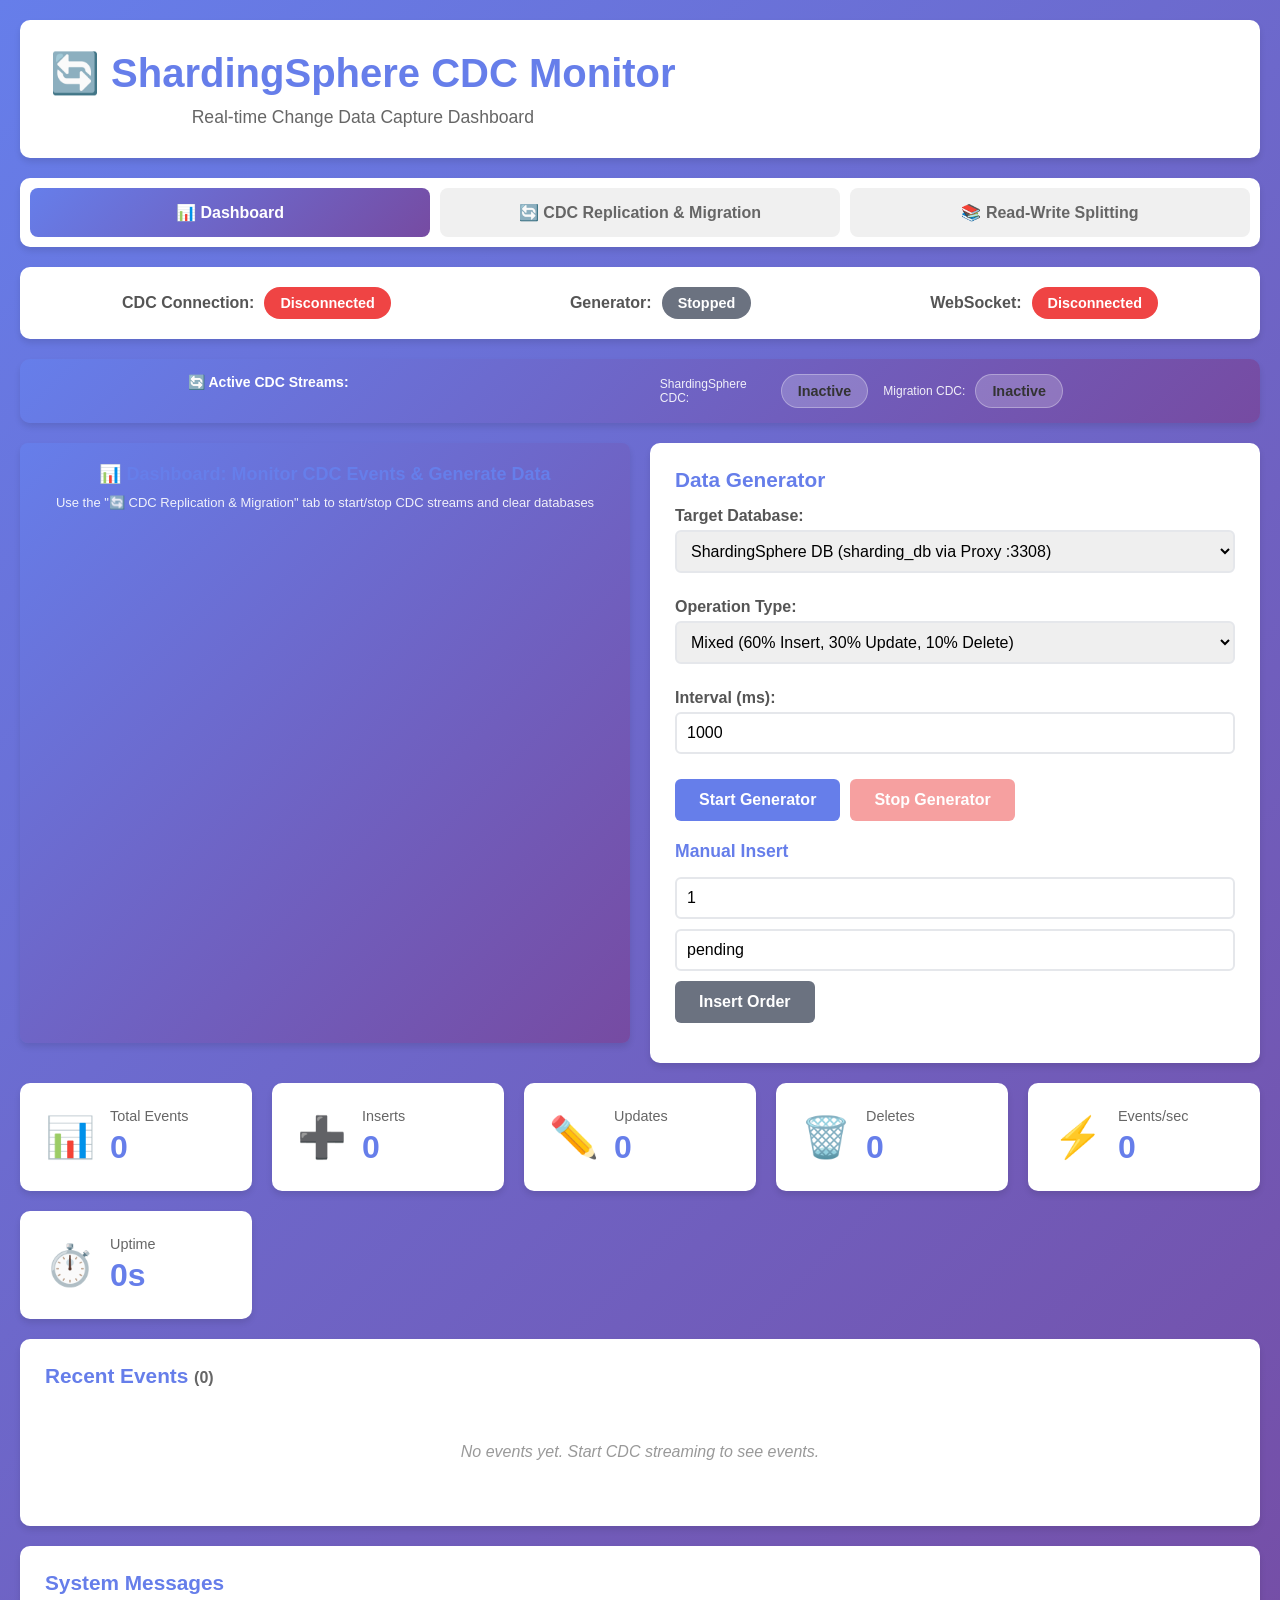
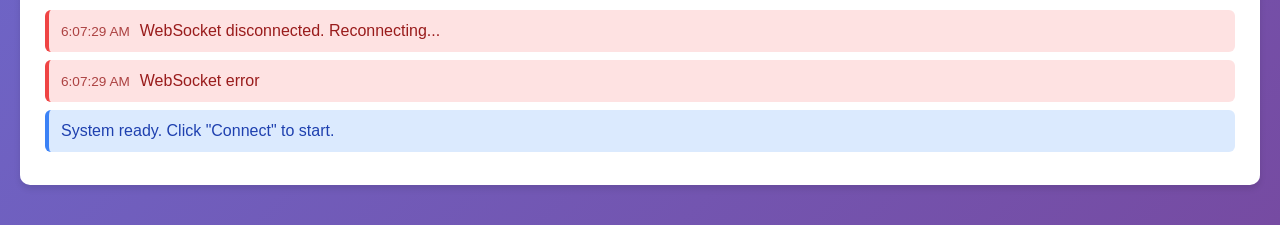
==== commit 5fa5bae2: "Add CDC and read-write split feature" ====
--- a/src/main/resources/static/index.html
+++ b/src/main/resources/static/index.html
@@ -34,7 +34,7 @@
         <!-- Connection Status -->
         <div class="status-bar">
             <div class="status-item">
-                <span class="status-label">CDC Status:</span>
+                <span class="status-label">CDC Connection:</span>
                 <span id="cdcStatus" class="status-badge disconnected">Disconnected</span>
             </div>
             <div class="status-item">
@@ -44,6 +44,21 @@
             <div class="status-item">
                 <span class="status-label">WebSocket:</span>
                 <span id="wsStatus" class="status-badge disconnected">Disconnected</span>
+            </div>
+        </div>
+
+        <!-- Active CDC Streams Indicator -->
+        <div class="status-bar" style="background: linear-gradient(135deg, #667eea 0%, #764ba2 100%); border: none; margin-top: 15px; padding: 15px 20px;">
+            <div style="color: white; font-weight: 600; margin-bottom: 10px; font-size: 14px;">🔄 Active CDC Streams:</div>
+            <div style="display: flex; gap: 15px; flex-wrap: wrap;">
+                <div class="status-item" style="flex: 1; min-width: 200px;">
+                    <span style="color: rgba(255,255,255,0.9); font-size: 12px;">ShardingSphere CDC:</span>
+                    <span id="shardingCdcStatus" class="status-badge" style="background: rgba(255,255,255,0.2); border: 1px solid rgba(255,255,255,0.3);">Inactive</span>
+                </div>
+                <div class="status-item" style="flex: 1; min-width: 200px;">
+                    <span style="color: rgba(255,255,255,0.9); font-size: 12px;">Migration CDC:</span>
+                    <span id="migrationCdcStatus" class="status-badge" style="background: rgba(255,255,255,0.2); border: 1px solid rgba(255,255,255,0.3);">Inactive</span>
+                </div>
             </div>
         </div>
 
@@ -58,6 +73,13 @@
 
             <div class="control-section">
                 <h2>Data Generator</h2>
+                <div class="form-group">
+                    <label for="targetDatabase">Target Database:</label>
+                    <select id="targetDatabase" class="form-control">
+                        <option value="sharding_db">ShardingSphere DB (sharding_db via Proxy :3308)</option>
+                        <option value="source_db">Migration Source DB (source_db :5435)</option>
+                    </select>
+                </div>
                 <div class="form-group">
                     <label for="operationType">Operation Type:</label>
                     <select id="operationType" class="form-control">
